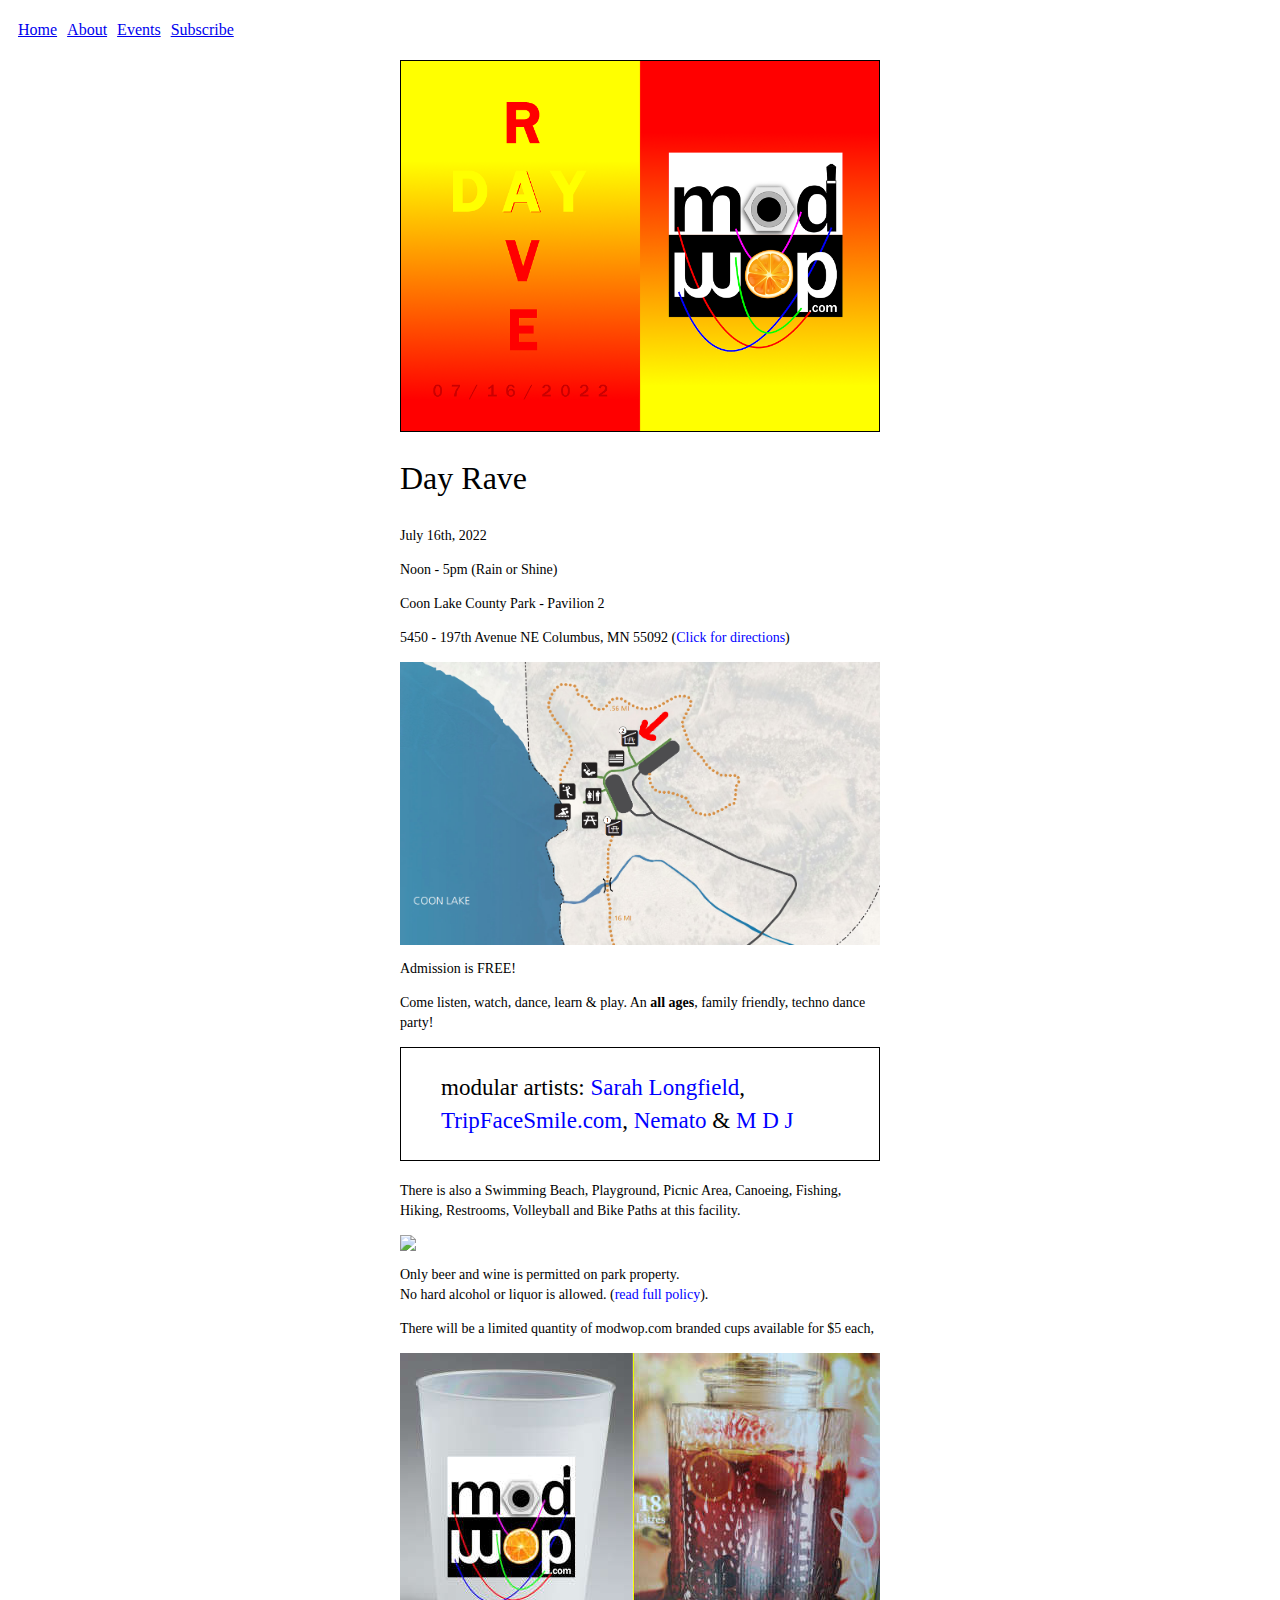
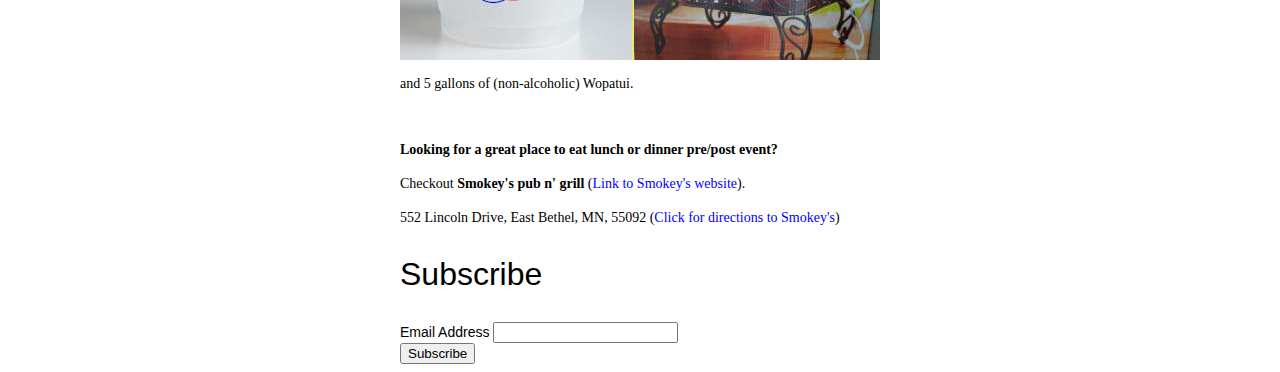
==== 20220716-day-rave/index.html @ f60d0f2a "Update index.html" ====
<!doctype html>
<html class="no-js" lang="">
<!-- #learntocode -->
<head>
  <meta charset="utf-8">
  <title>Modular Wopatui - Day Rave - 2022/07/16</title>
  <meta name="description" content="modwop.com">
  <meta name="viewport" content="width=device-width, initial-scale=1">
  <meta name="robots" content="noindex,nofollow" />

  <meta property="og:title" content="modwop Day Rave 07/16/2022 noon-5pm All ages">
  <meta property="og:type" content="website">
  <meta property="og:url" content="https://link.modwop.com/20220716-day-rave/og-url">
  <meta property="og:image" content="https://modwop.com/20220716-day-rave/modwop%20day%20rave%20July%202022-full-v2.pngg">

  <link rel="icon" href="../favicon.ico" sizes="any">
  <link rel="apple-touch-icon" href="../modwop-logo-v1.png">
  <link property="stylesheet" rel='stylesheet' href='../main.css?v=1' type='text/css' media='all' />
</head>

<body>
  <ol id="main-nav">
    <li><a href="https://link.modwop.com/nav/home">Home</a></li>
    <li><a href="https://link.modwop.com/nav/about">About</a></li>
    <li><a href="https://link.modwop.com/nav/events">Events</a></li>
    <li><a href="#mc_embed_signup">Subscribe</a></li>
  </ol>
  <div class="page">
    <div class="event">
      <img src="modwop day rave July 2022-full-v2.png" alt="Day Rave" />
    </div>
    <h1>Day Rave</h1>
    <p>July 16th, 2022</p>
    <p>Noon - 5pm (Rain or Shine)</p>
    <p>Coon Lake County Park - Pavilion 2</p>
    <p>5450 - 197th Avenue NE Columbus, MN 55092 (<a href="https://link.modwop.com/20220716-day-rave/coon-lake-county-park-address" target="_blank">Click for directions</a>)</p>
    <p><img src="coon-lake-pavilion-2.PNG" /></p>
    <p>Admission is FREE!</p>
    <p>Come listen, watch, dance, learn & play. An <strong>all ages</strong>, family friendly, techno dance party!</p>
    <div class="event">
      <blockquote>modular artists: <a href="https://link.modwop.com/20220716-day-rave/sarah-longfield" target="_blank">Sarah Longfield</a>, <a href="https://link.modwop.com/20220716-day-rave/tripfacesmiledotcom" target="_blank">TripFaceSmile.com</a>, <a href="https://link.modwop.com/20220716-day-rave/nemato" target="_blank">Nemato</a> & <a href="https://link.modwop.com/20220716-day-rave/mdj" target="_blank" title="Some guy who changes his name every show">M&nbsp;D&nbsp;J</a></blockquote>
    </div>
    <p>There is also a Swimming Beach, Playground, Picnic Area, Canoeing, Fishing, Hiking, Restrooms, Volleyball and Bike Paths at this facility.</p>
    <p><img src="coon-lake-park-photos.PNG" /></p>
    <p>Only beer and wine is permitted on park property. 
      <br />No hard alcohol or liquor is allowed. (<a href="https://link.modwop.com/20220716-day-rave/anoke-county-alcohol-agreement" target="_blank">read full policy</a>).</p>
    <p>There will be a limited quantity of modwop.com branded cups available for $5 each,</p>
    <p><img src="cups-proof.jpg" height="307" width="480" title="modwop.com cups" /></p>
    <p stlye="text-align:right">and 5 gallons of (non-alcoholic) Wopatui.</p><br />
    <p><b>Looking for a great place to eat lunch or dinner pre/post event?</a></p>
    <p>Checkout <b>Smokey's pub n' grill</b> (<a href="https://link.modwop.com/20220716-day-rave/smokeyspubngrill" target="_blank">Link to Smokey's website</a>).</p>
    <p>552 Lincoln Drive, East Bethel, MN, 55092 (<a href="https://www.google.com/maps/dir//Smokey's+Pub+N'+Grill,+552+Lincoln+Dr,+East+Bethel,+MN+55092" target="_blank">Click for directions to Smokey's</a>)</p>
    <!-- Begin Mailchimp Signup Form -->
    <link href="//cdn-images.mailchimp.com/embedcode/classic-10_7_dtp.css" rel="stylesheet" type="text/css">
    <style type="text/css">
      #mc_embed_signup{background:#fff; clear:left; font:14px  "Franklin Gothic",sans-serif; }
      /* Add your own Mailchimp form style overrides in your site stylesheet or in this style block.
         We recommend moving this block and the preceding CSS link to the HEAD of your HTML file. */
    </style>
    <div id="mc_embed_signup">
    <form action="https://modwop.us13.list-manage.com/subscribe/post?u=a9a49cb78e328c6da16e3b916&amp;id=d9dbf2bd45" method="post" id="mc-embedded-subscribe-form" name="mc-embedded-subscribe-form" class="validate" target="_blank" novalidate>
        <div id="mc_embed_signup_scroll">
      <h1>Subscribe</h1>
    <div class="indicates-required"><span class="asterisk">*</span> indicates required</div>
    <div class="mc-field-group">
      <label for="mce-EMAIL">Email Address  <span class="asterisk">*</span>
    </label>
      <input type="email" value="" name="EMAIL" class="required email" id="mce-EMAIL">
    </div>
      <div id="mce-responses" class="clear foot">
        <div class="response" id="mce-error-response" style="display:none"></div>
        <div class="response" id="mce-success-response" style="display:none"></div>
      </div>    <!-- real people should not fill this in and expect good things - do not remove this or risk form bot signups-->
        <div style="position: absolute; left: -5000px;" aria-hidden="true"><input type="text" name="b_a9a49cb78e328c6da16e3b916_d9dbf2bd45" tabindex="-1" value=""></div>
            <div class="optionalParent">
                <div class="clear foot">
                    <input type="submit" value="Subscribe" name="subscribe" id="mc-embedded-subscribe" class="button">
                    <p class="brandingLogo"><a href="http://eepurl.com/h1w9kD" title="Mailchimp - email marketing made easy and fun"><img src="https://eep.io/mc-cdn-images/template_images/branding_logo_text_dark_dtp.svg"></a></p>
                </div>
            </div>
        </div>
    </form>
    </div>
    <script type='text/javascript' src='//s3.amazonaws.com/downloads.mailchimp.com/js/mc-validate.js'></script><script type='text/javascript'>(function($) {window.fnames = new Array(); window.ftypes = new Array();fnames[0]='EMAIL';ftypes[0]='email';fnames[1]='FNAME';ftypes[1]='text';fnames[2]='LNAME';ftypes[2]='text';fnames[3]='ADDRESS';ftypes[3]='address';fnames[4]='PHONE';ftypes[4]='phone';fnames[5]='BIRTHDAY';ftypes[5]='birthday';}(jQuery));var $mcj = jQuery.noConflict(true);</script>
    <!--End mc_embed_signup-->
  </div>
</body>

</html>
---- main.css ----
body{ font-family: "Franklin Gothic"; font-style: normal; font-variant: normal; }
h1 { font-size: 32px; font-weight: 400; line-height: 51px; } 
h3 { font-size: 23px; font-weight: 500; line-height: 33px; } 
h3 { font-size: 14px; font-weight: 700; line-height: 15px; } 
p { font-size: 14px; font-weight: 400; line-height: 20px; } 
blockquote { font-size: 23px; font-weight: 500; line-height: 33px; } 
pre { font-size: 13px; font-weight: 400; line-height: 18px; }
/*
body{
 background: white url("modular-system.jpg") repeat-y scroll center top;
}*/
.page{
  margin: 0 auto;
  max-width: 480px;
  width: 100%;
}
.index-page{
  max-width: 560px;
}
.page a{
  color: blue;
  text-decoration: none;
}
#main-nav{
  display: block;
  padding: 5px;
  list-style: none;
  overflow: hidden;
}
#main-nav li{
  padding: 0 5px;
  display: block;
  float: left;
}
.open-event{
  display: block;
  text-align: center;
  width: 100%;
  height: 32px;
  line-height: 32px;
}
.page a:hover{
  text-decoration: underline;
}
.event{
  display: block;
  margin-bottom: 20px;
  color: black;
  border: 1px solid black;
  background-color: rgba(255,255,255,0.7);
}
.page img{
  display: block;
  width: 100%;
  height: auto;
}
.page img.logo{
  width: 50%;
  margin-left: 25%;
}
.index-page{
  position: relative;
}
.index-page iframe{
  max-width: 100%;
}
.index-page img.logo{
  width: 100%; 
  margin-left: 0;
  position: relative;
  z-index: 1;
}
.page a.home-link,
.page a.enter-link{
  text-decoration: underline;
  color: blue;
  text-align: center;
  display: block;
  width: 100%;
  height: 50px;
  line-height: 50px;
}
#mc_embed_signup{
  width: 100% !important;  
}
#mc_embed_signup form{
 padding: 0 !important; 
}
#mc_embed_signup .brandingLogo,
#mc_embed_signup .indicates-required,
#mc_embed_signup .asterisk{
 display: none !important; 
}
#mc_embed_signup .mc-field-group label{
 margim-bottom: 10px !important; 
}
#mc_embed_signup .mc-field-group{
 width: 100% !important; 
}
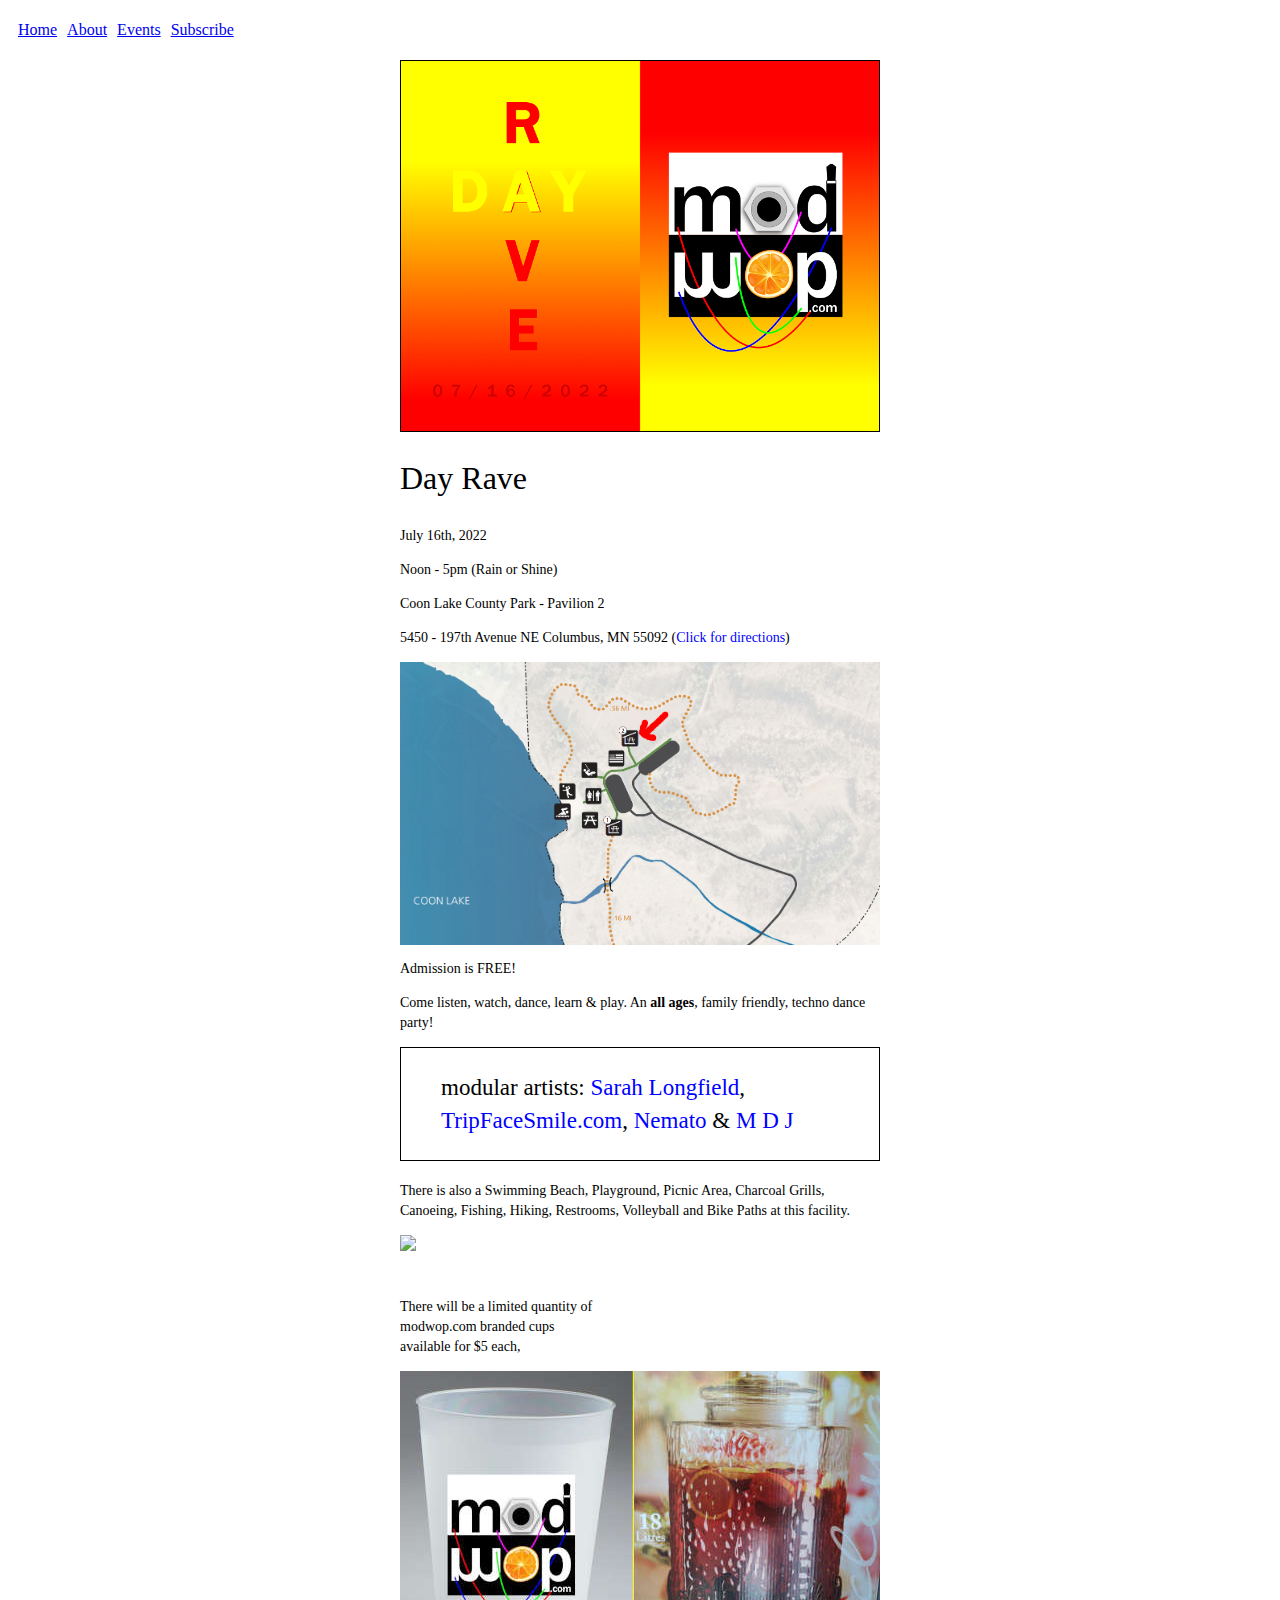
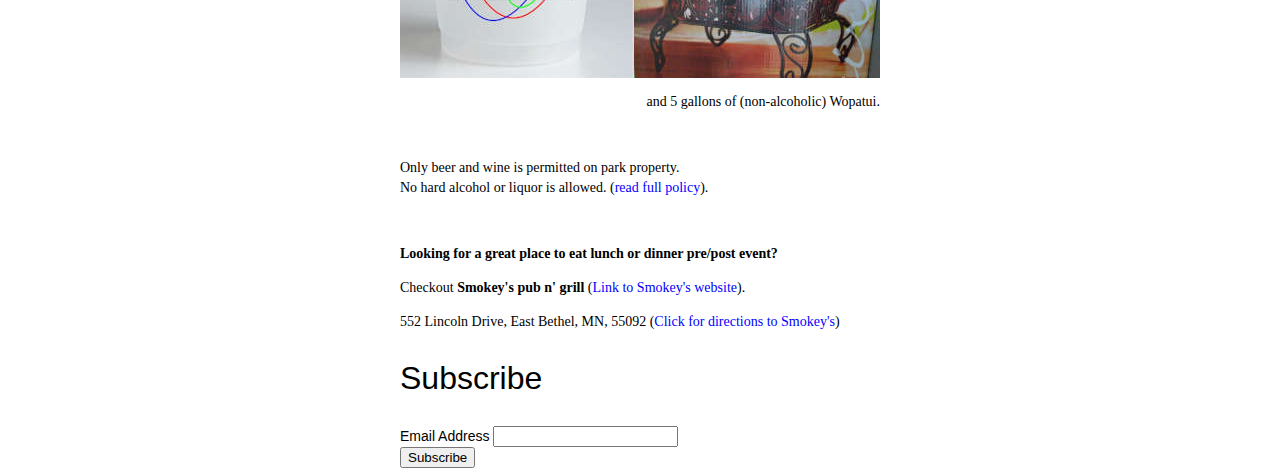
==== commit b1ef2302: "Update index.html" ====
--- a/20220716-day-rave/index.html
+++ b/20220716-day-rave/index.html
@@ -40,13 +40,13 @@
     <div class="event">
       <blockquote>modular artists: <a href="https://link.modwop.com/20220716-day-rave/sarah-longfield" target="_blank">Sarah Longfield</a>, <a href="https://link.modwop.com/20220716-day-rave/tripfacesmiledotcom" target="_blank">TripFaceSmile.com</a>, <a href="https://link.modwop.com/20220716-day-rave/nemato" target="_blank">Nemato</a> & <a href="https://link.modwop.com/20220716-day-rave/mdj" target="_blank" title="Some guy who changes his name every show">M&nbsp;D&nbsp;J</a></blockquote>
     </div>
-    <p>There is also a Swimming Beach, Playground, Picnic Area, Canoeing, Fishing, Hiking, Restrooms, Volleyball and Bike Paths at this facility.</p>
-    <p><img src="coon-lake-park-photos.PNG" /></p>
+    <p>There is also a Swimming Beach, Playground, Picnic Area, Charcoal Grills, Canoeing, Fishing, Hiking, Restrooms, Volleyball and Bike Paths at this facility.</p>
+    <p><img src="coon-lake-park-photos.PNG" /></p><br />
+    <p>There will be a limited quantity of<br />modwop.com branded cups<br />available for $5 each,</p>
+    <p><img src="cups-proof.jpg" height="307" width="480" title="modwop.com cups" /></p>
+    <p style="text-align:right">and 5 gallons of (non-alcoholic) Wopatui.</p><br />
     <p>Only beer and wine is permitted on park property. 
-      <br />No hard alcohol or liquor is allowed. (<a href="https://link.modwop.com/20220716-day-rave/anoke-county-alcohol-agreement" target="_blank">read full policy</a>).</p>
-    <p>There will be a limited quantity of modwop.com branded cups available for $5 each,</p>
-    <p><img src="cups-proof.jpg" height="307" width="480" title="modwop.com cups" /></p>
-    <p stlye="text-align:right">and 5 gallons of (non-alcoholic) Wopatui.</p><br />
+      <br />No hard alcohol or liquor is allowed. (<a href="https://link.modwop.com/20220716-day-rave/anoke-county-alcohol-agreement" target="_blank">read full policy</a>).</p><br />
     <p><b>Looking for a great place to eat lunch or dinner pre/post event?</a></p>
     <p>Checkout <b>Smokey's pub n' grill</b> (<a href="https://link.modwop.com/20220716-day-rave/smokeyspubngrill" target="_blank">Link to Smokey's website</a>).</p>
     <p>552 Lincoln Drive, East Bethel, MN, 55092 (<a href="https://www.google.com/maps/dir//Smokey's+Pub+N'+Grill,+552+Lincoln+Dr,+East+Bethel,+MN+55092" target="_blank">Click for directions to Smokey's</a>)</p>
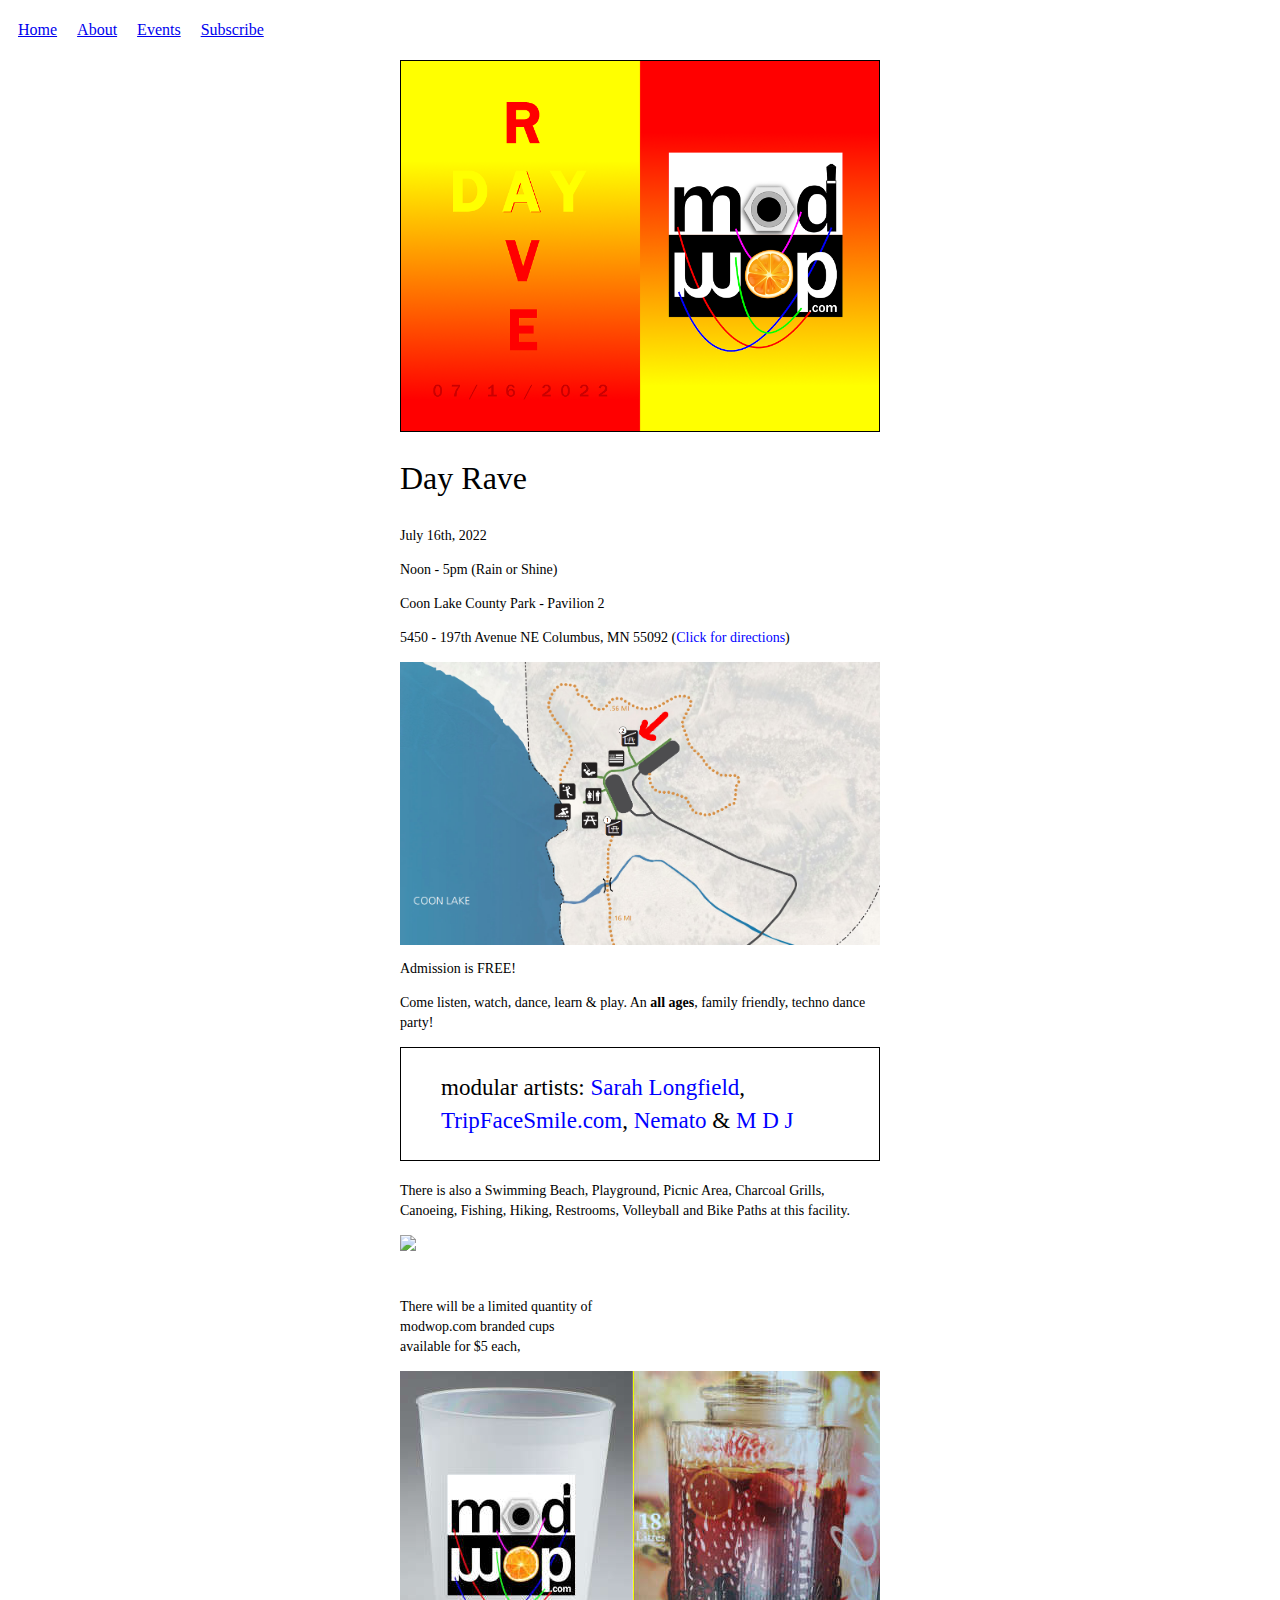
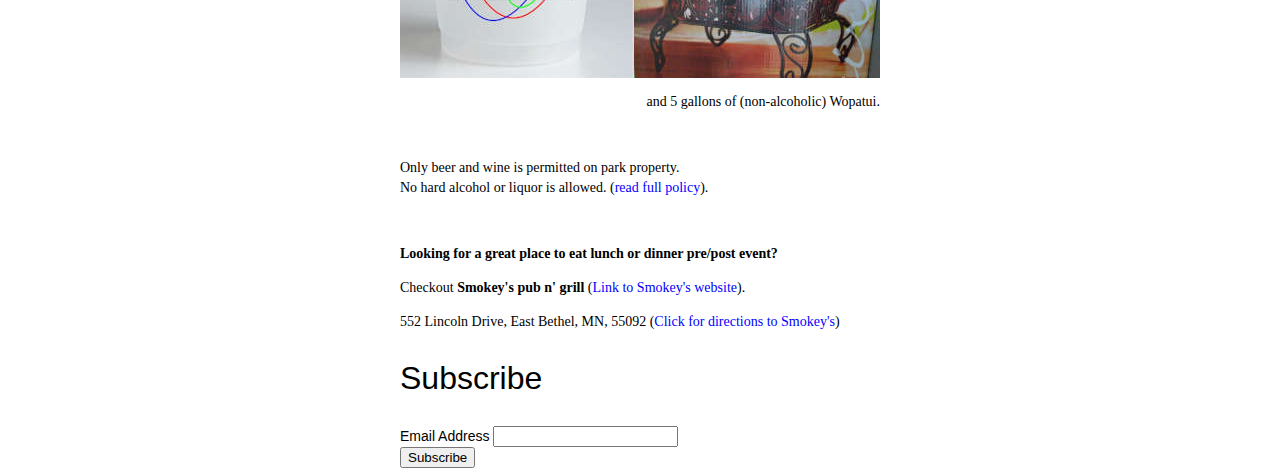
==== commit d68a7e4c: "Update index.html" ====
--- a/20220716-day-rave/index.html
+++ b/20220716-day-rave/index.html
@@ -8,10 +8,10 @@
   <meta name="viewport" content="width=device-width, initial-scale=1">
   <meta name="robots" content="noindex,nofollow" />
 
-  <meta property="og:title" content="modwop Day Rave 07/16/2022 noon-5pm All ages">
+  <meta property="og:title" content="modwop.com - Day Rave - All ages - 07/16/2022 noon-5pm">
   <meta property="og:type" content="website">
   <meta property="og:url" content="https://link.modwop.com/20220716-day-rave/og-url">
-  <meta property="og:image" content="https://modwop.com/20220716-day-rave/modwop%20day%20rave%20July%202022-full-v2.pngg">
+  <meta property="og:image" content="https://modwop.com/20220716-day-rave/modwop%20day%20rave%20July%202022-full-v2.png">
 
   <link rel="icon" href="../favicon.ico" sizes="any">
   <link rel="apple-touch-icon" href="../modwop-logo-v1.png">
--- a/main.css
+++ b/main.css
@@ -27,10 +27,15 @@
   list-style: none;
   overflow: hidden;
 }
+#main-nav .title,
 #main-nav li{
-  padding: 0 5px;
+  padding: 0 15px 0 5px;
   display: block;
   float: left;
+}
+.page img.half-size{
+  width: 50%;
+  margin: 0 auto;
 }
 .open-event{
   display: block;
@@ -61,7 +66,7 @@
 .index-page{
   position: relative;
 }
-.index-page iframe{
+.vid-iframe iframe{
   max-width: 100%;
 }
 .index-page img.logo{
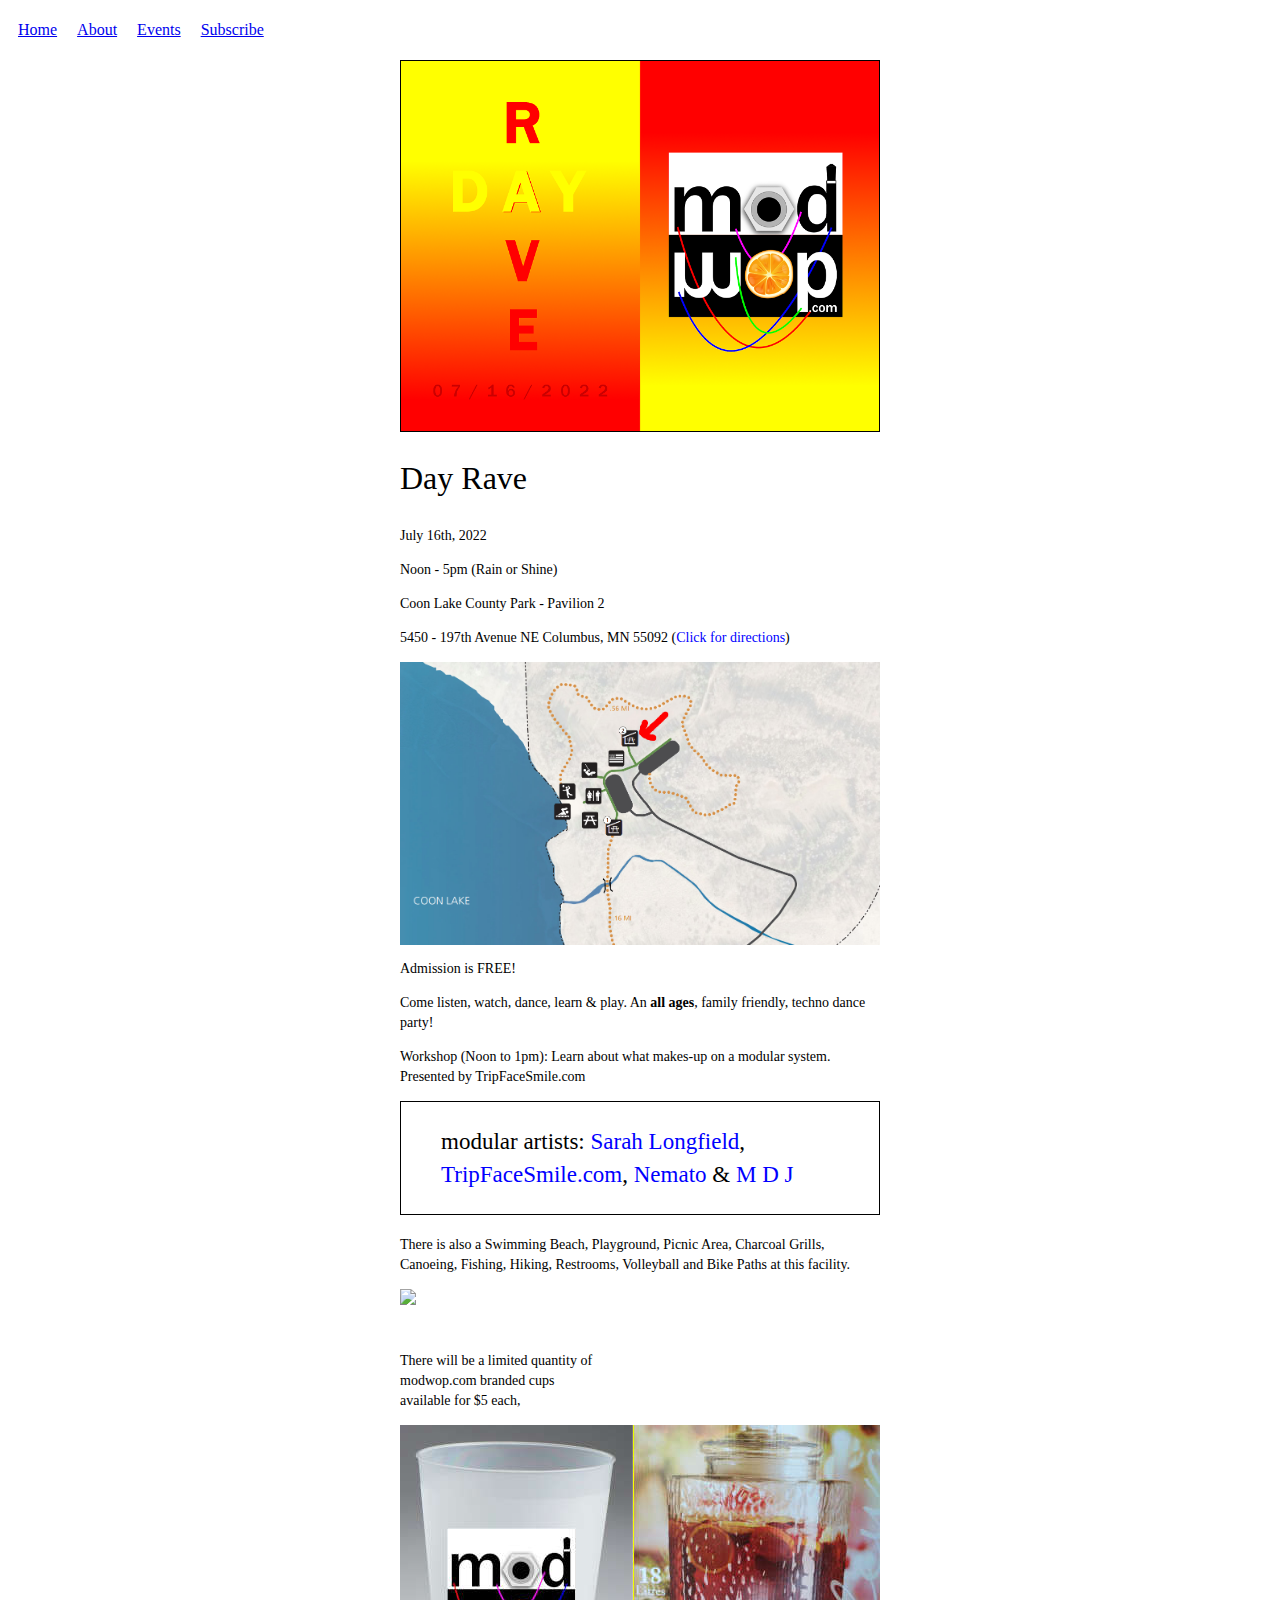
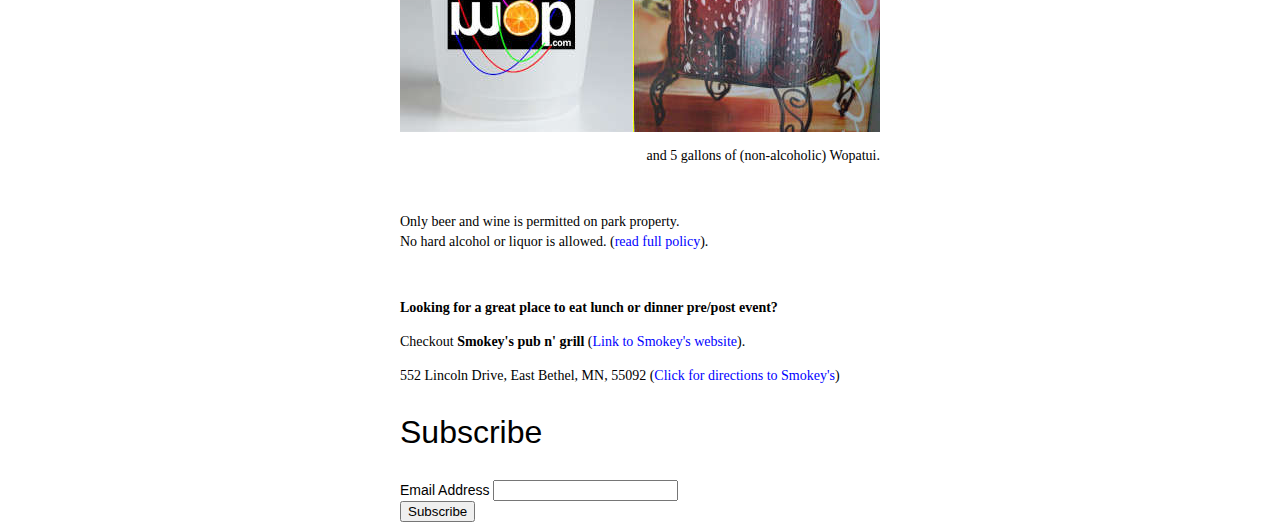
==== commit a068380f: "Update index.html" ====
--- a/20220716-day-rave/index.html
+++ b/20220716-day-rave/index.html
@@ -37,6 +37,7 @@
     <p><img src="coon-lake-pavilion-2.PNG" /></p>
     <p>Admission is FREE!</p>
     <p>Come listen, watch, dance, learn & play. An <strong>all ages</strong>, family friendly, techno dance party!</p>
+    <p>Workshop (Noon to 1pm): Learn about what makes-up on a modular system. Presented by TripFaceSmile.com</p>
     <div class="event">
       <blockquote>modular artists: <a href="https://link.modwop.com/20220716-day-rave/sarah-longfield" target="_blank">Sarah Longfield</a>, <a href="https://link.modwop.com/20220716-day-rave/tripfacesmiledotcom" target="_blank">TripFaceSmile.com</a>, <a href="https://link.modwop.com/20220716-day-rave/nemato" target="_blank">Nemato</a> & <a href="https://link.modwop.com/20220716-day-rave/mdj" target="_blank" title="Some guy who changes his name every show">M&nbsp;D&nbsp;J</a></blockquote>
     </div>
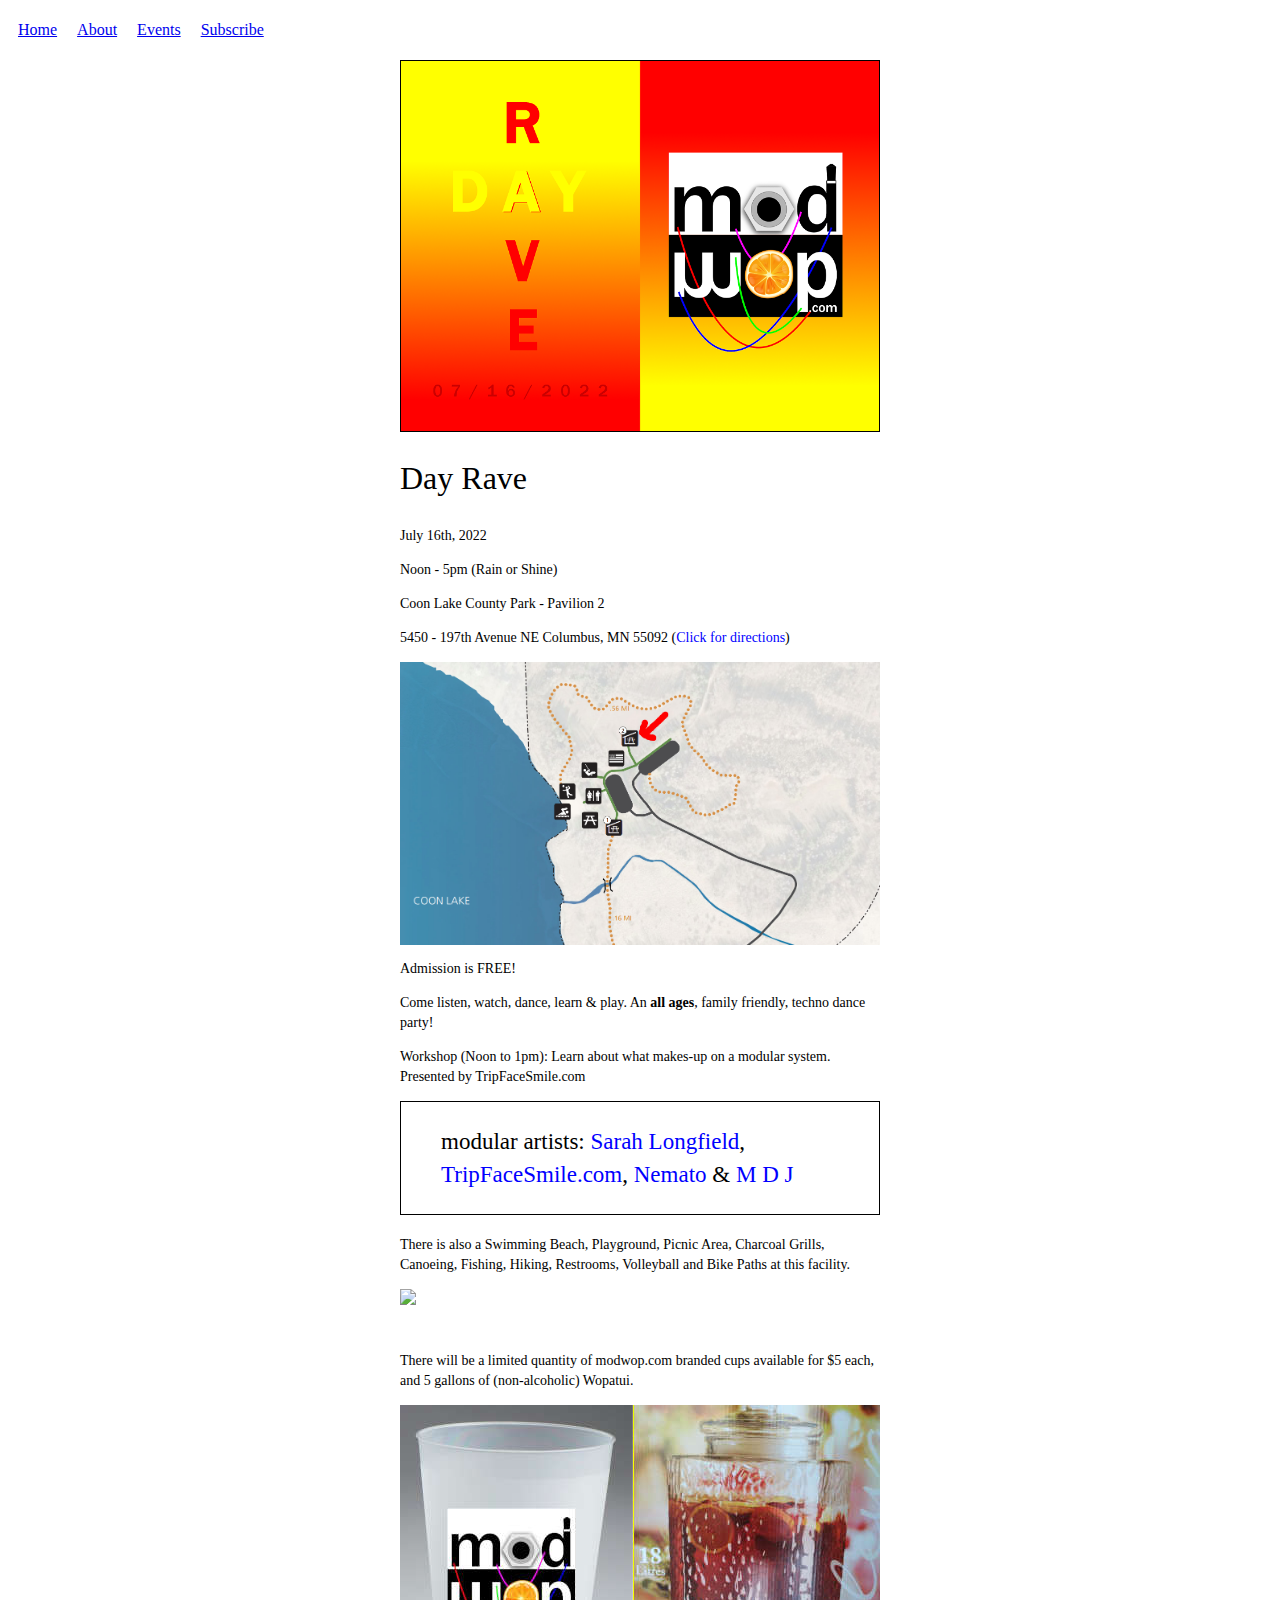
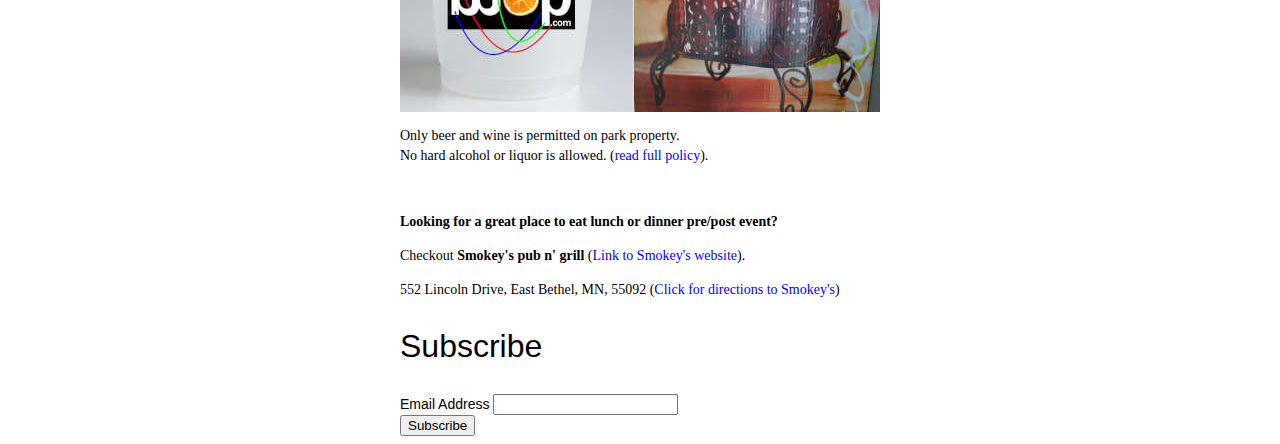
==== commit 9a9d1f3c: "Update index.html" ====
--- a/20220716-day-rave/index.html
+++ b/20220716-day-rave/index.html
@@ -43,9 +43,8 @@
     </div>
     <p>There is also a Swimming Beach, Playground, Picnic Area, Charcoal Grills, Canoeing, Fishing, Hiking, Restrooms, Volleyball and Bike Paths at this facility.</p>
     <p><img src="coon-lake-park-photos.PNG" /></p><br />
-    <p>There will be a limited quantity of<br />modwop.com branded cups<br />available for $5 each,</p>
+    <p>There will be a limited quantity of modwop.com branded cups available for $5 each, and 5 gallons of (non-alcoholic) Wopatui.</p>
     <p><img src="cups-proof.jpg" height="307" width="480" title="modwop.com cups" /></p>
-    <p style="text-align:right">and 5 gallons of (non-alcoholic) Wopatui.</p><br />
     <p>Only beer and wine is permitted on park property. 
       <br />No hard alcohol or liquor is allowed. (<a href="https://link.modwop.com/20220716-day-rave/anoke-county-alcohol-agreement" target="_blank">read full policy</a>).</p><br />
     <p><b>Looking for a great place to eat lunch or dinner pre/post event?</a></p>
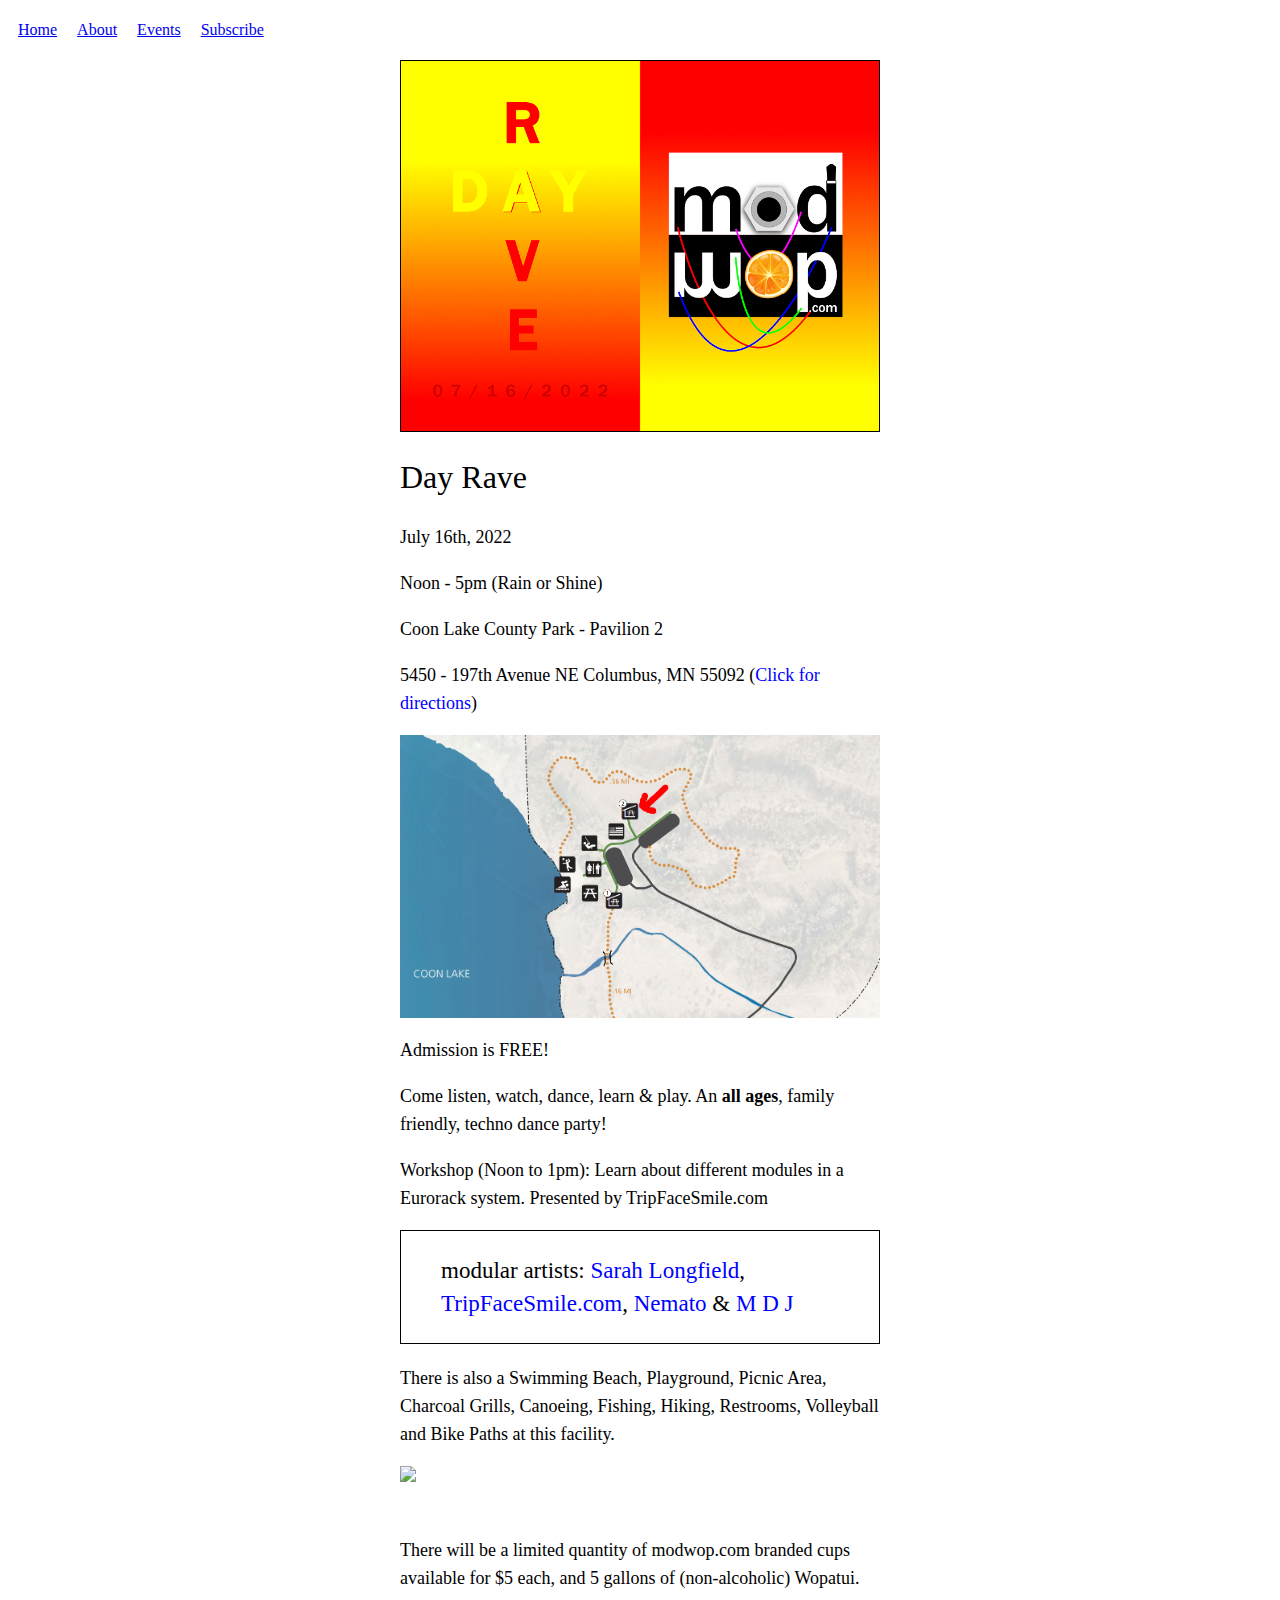
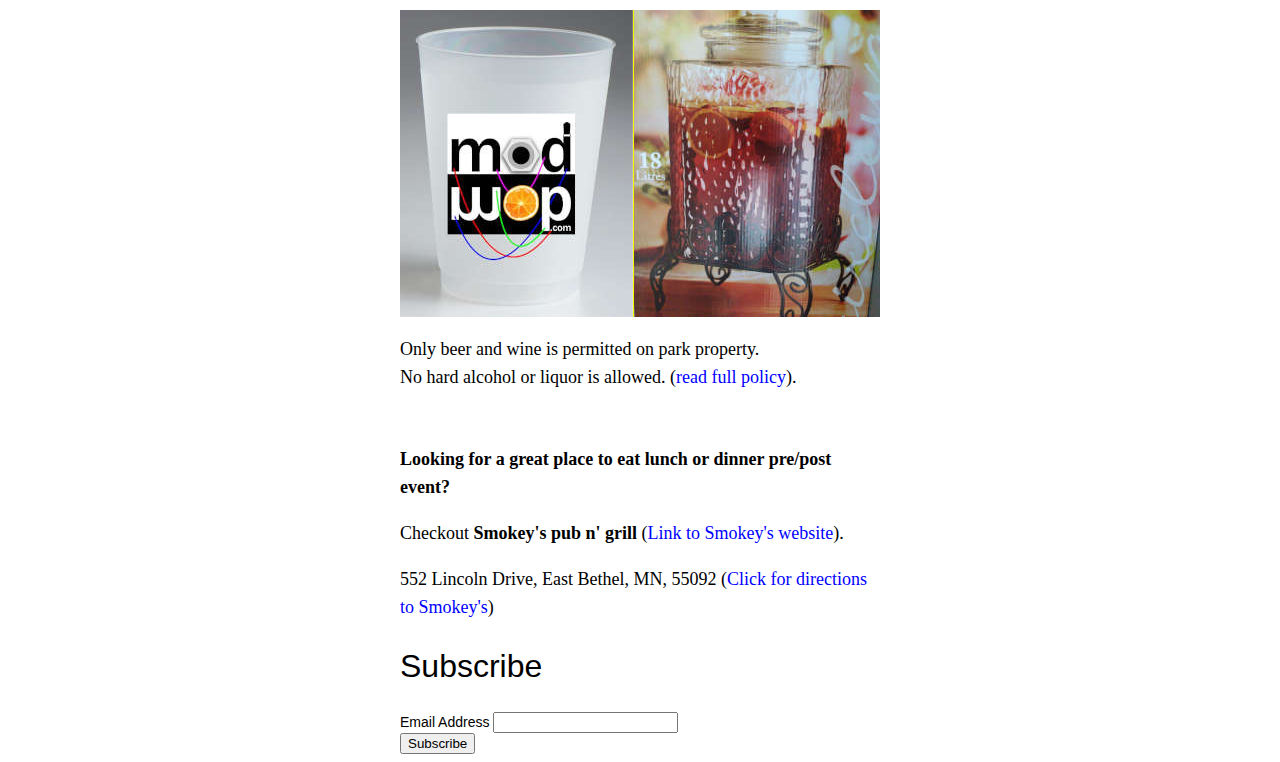
==== commit 75a83826: "Update index.html" ====
--- a/20220716-day-rave/index.html
+++ b/20220716-day-rave/index.html
@@ -37,7 +37,7 @@
     <p><img src="coon-lake-pavilion-2.PNG" /></p>
     <p>Admission is FREE!</p>
     <p>Come listen, watch, dance, learn & play. An <strong>all ages</strong>, family friendly, techno dance party!</p>
-    <p>Workshop (Noon to 1pm): Learn about what makes-up on a modular system. Presented by TripFaceSmile.com</p>
+    <p>Workshop (Noon to 1pm): Learn about different modules in a Eurorack system. Presented by TripFaceSmile.com</p>
     <div class="event">
       <blockquote>modular artists: <a href="https://link.modwop.com/20220716-day-rave/sarah-longfield" target="_blank">Sarah Longfield</a>, <a href="https://link.modwop.com/20220716-day-rave/tripfacesmiledotcom" target="_blank">TripFaceSmile.com</a>, <a href="https://link.modwop.com/20220716-day-rave/nemato" target="_blank">Nemato</a> & <a href="https://link.modwop.com/20220716-day-rave/mdj" target="_blank" title="Some guy who changes his name every show">M&nbsp;D&nbsp;J</a></blockquote>
     </div>
--- a/main.css
+++ b/main.css
@@ -1,14 +1,10 @@
 body{ font-family: "Franklin Gothic"; font-style: normal; font-variant: normal; }
-h1 { font-size: 32px; font-weight: 400; line-height: 51px; } 
-h3 { font-size: 23px; font-weight: 500; line-height: 33px; } 
-h3 { font-size: 14px; font-weight: 700; line-height: 15px; } 
-p { font-size: 14px; font-weight: 400; line-height: 20px; } 
+h1 { font-size: 32px; font-weight: 400; line-height: 48px; } 
+h2 { font-size: 23px; font-weight: 500; line-height: 33px; } 
+h3 { font-size: 18px; font-weight: 700; line-height: 28px; } 
+p { font-size: 18px; font-weight: 400; line-height: 28px; } 
 blockquote { font-size: 23px; font-weight: 500; line-height: 33px; } 
 pre { font-size: 13px; font-weight: 400; line-height: 18px; }
-/*
-body{
- background: white url("modular-system.jpg") repeat-y scroll center top;
-}*/
 .page{
   margin: 0 auto;
   max-width: 480px;
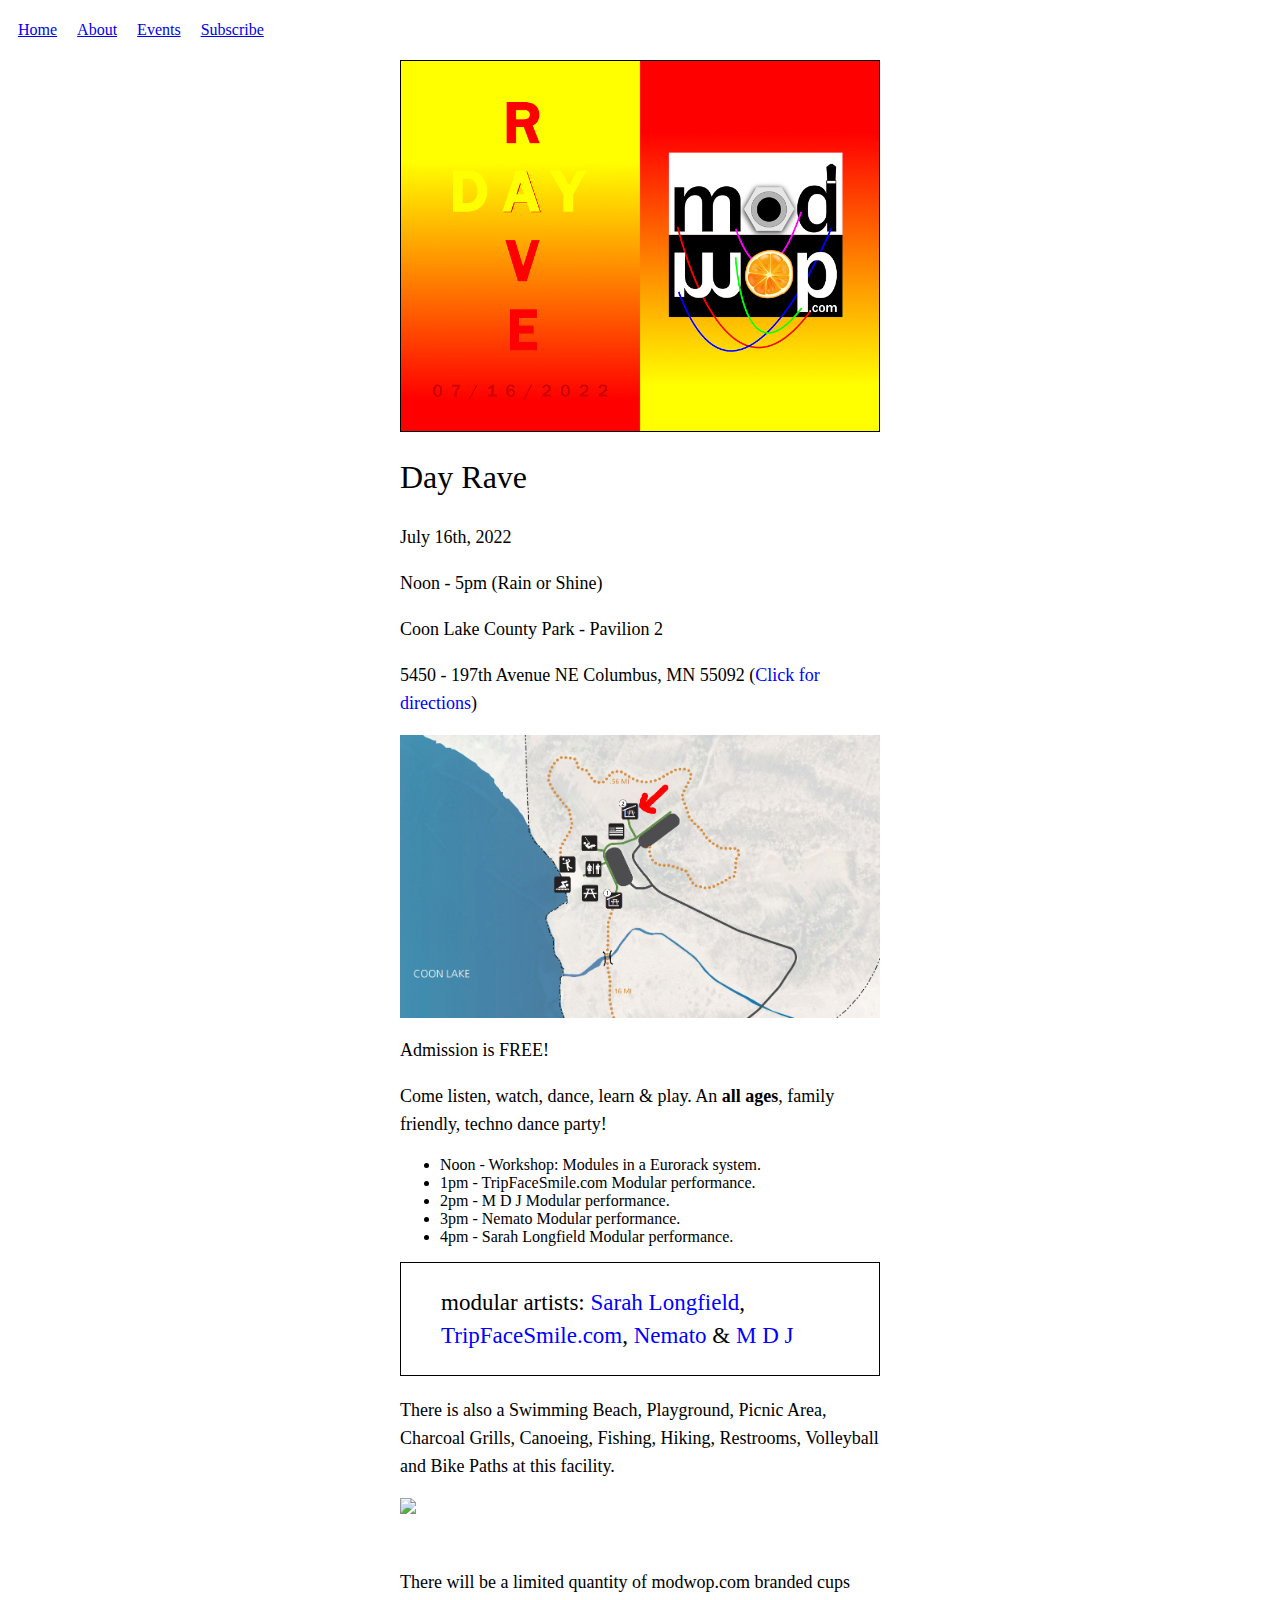
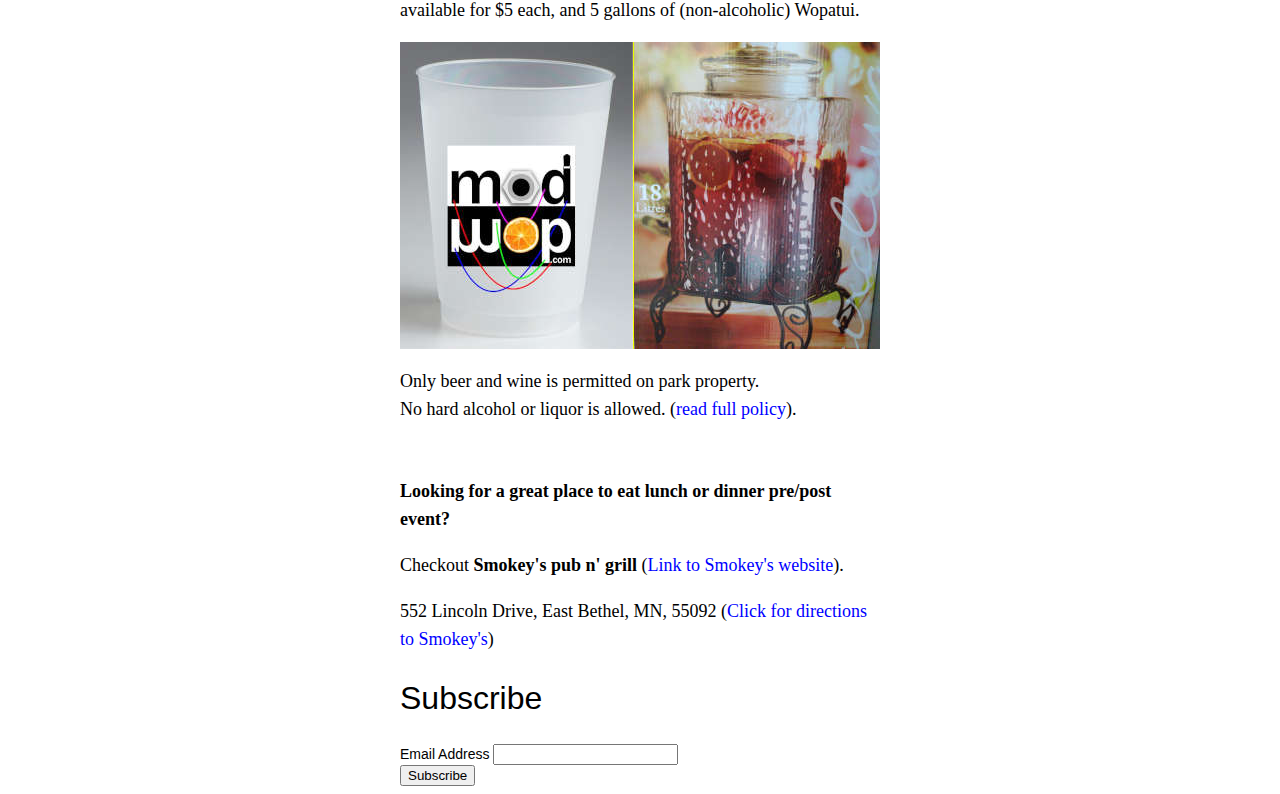
==== commit 12040256: "Update index.html" ====
--- a/20220716-day-rave/index.html
+++ b/20220716-day-rave/index.html
@@ -37,7 +37,13 @@
     <p><img src="coon-lake-pavilion-2.PNG" /></p>
     <p>Admission is FREE!</p>
     <p>Come listen, watch, dance, learn & play. An <strong>all ages</strong>, family friendly, techno dance party!</p>
-    <p>Workshop (Noon to 1pm): Learn about different modules in a Eurorack system. Presented by TripFaceSmile.com</p>
+    <ul>
+      <li>Noon - Workshop: Modules in a Eurorack system.</li>
+      <li>1pm - TripFaceSmile.com Modular performance.</li>
+      <li>2pm - M D J Modular performance.</li>
+      <li>3pm - Nemato Modular performance.</li>
+      <li>4pm - Sarah Longfield Modular performance.</li>
+    </ul>
     <div class="event">
       <blockquote>modular artists: <a href="https://link.modwop.com/20220716-day-rave/sarah-longfield" target="_blank">Sarah Longfield</a>, <a href="https://link.modwop.com/20220716-day-rave/tripfacesmiledotcom" target="_blank">TripFaceSmile.com</a>, <a href="https://link.modwop.com/20220716-day-rave/nemato" target="_blank">Nemato</a> & <a href="https://link.modwop.com/20220716-day-rave/mdj" target="_blank" title="Some guy who changes his name every show">M&nbsp;D&nbsp;J</a></blockquote>
     </div>
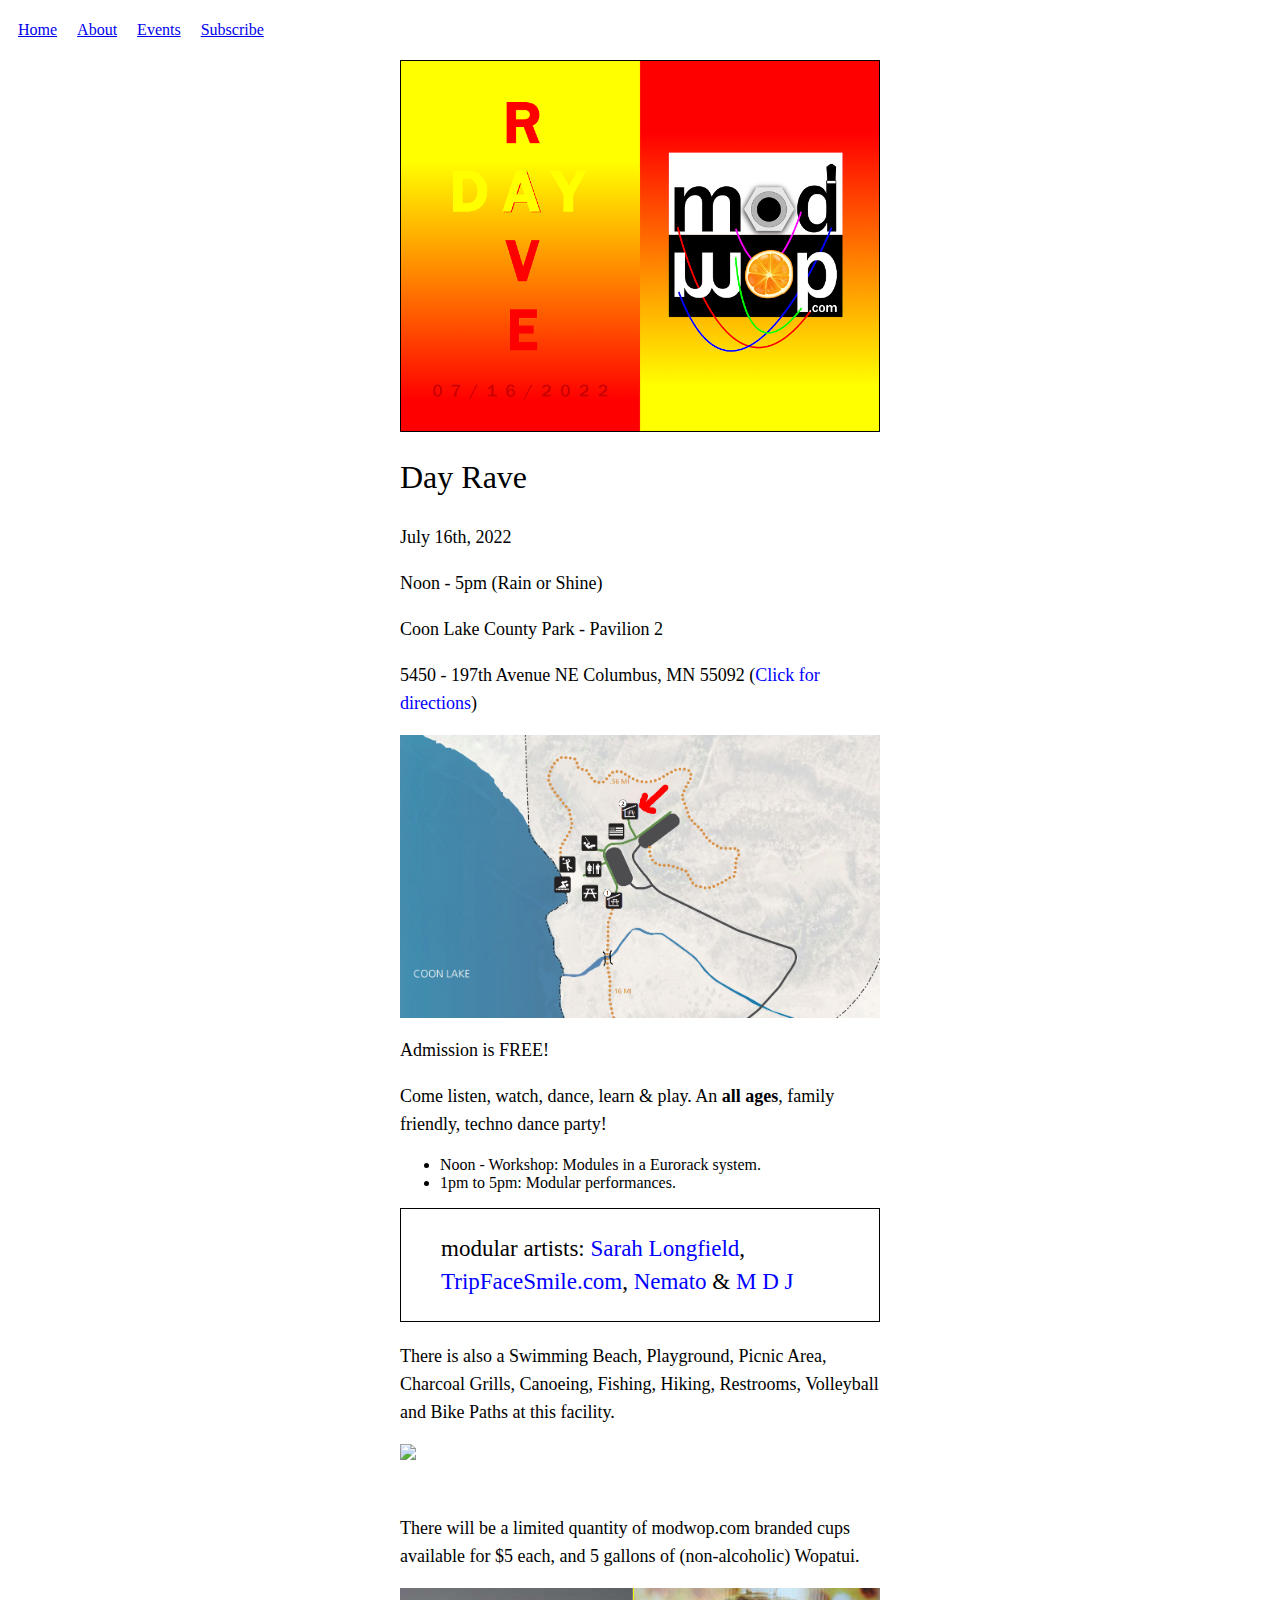
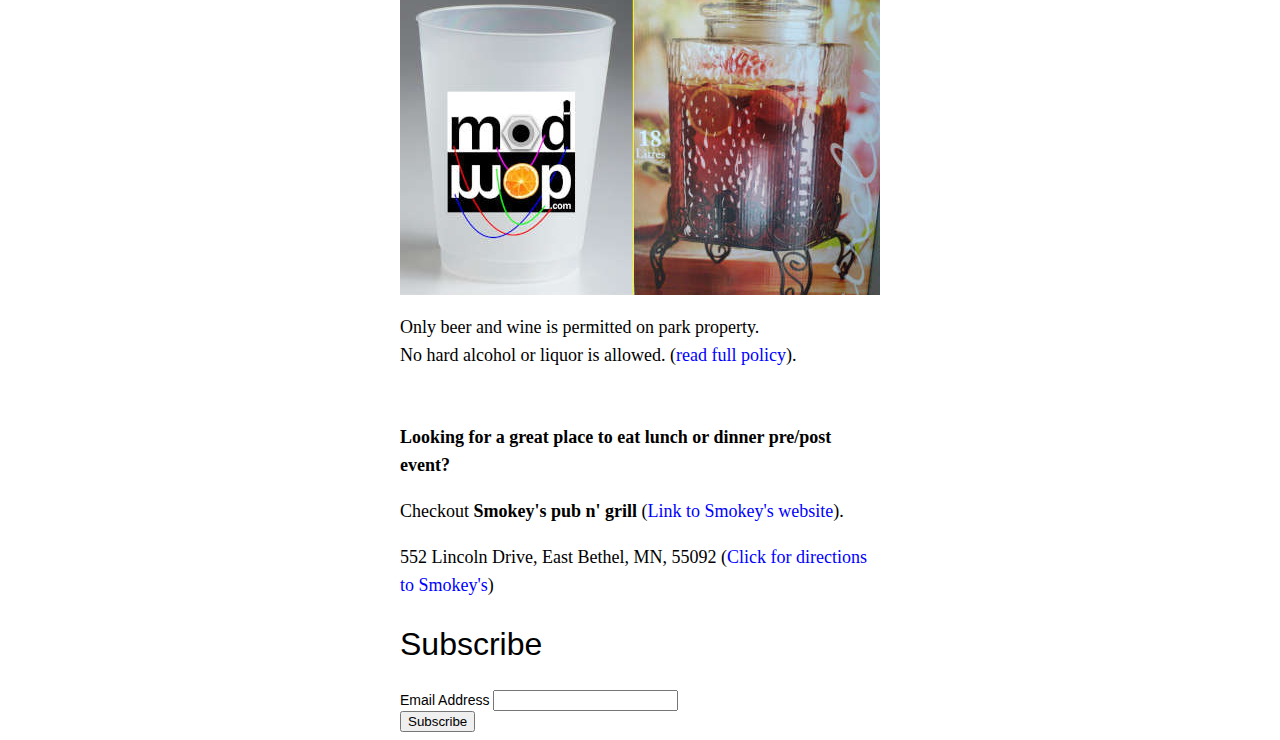
==== commit 461be883: "Update index.html" ====
--- a/20220716-day-rave/index.html
+++ b/20220716-day-rave/index.html
@@ -39,10 +39,7 @@
     <p>Come listen, watch, dance, learn & play. An <strong>all ages</strong>, family friendly, techno dance party!</p>
     <ul>
       <li>Noon - Workshop: Modules in a Eurorack system.</li>
-      <li>1pm - TripFaceSmile.com Modular performance.</li>
-      <li>2pm - M D J Modular performance.</li>
-      <li>3pm - Nemato Modular performance.</li>
-      <li>4pm - Sarah Longfield Modular performance.</li>
+      <li>1pm to 5pm: Modular performances.</li>
     </ul>
     <div class="event">
       <blockquote>modular artists: <a href="https://link.modwop.com/20220716-day-rave/sarah-longfield" target="_blank">Sarah Longfield</a>, <a href="https://link.modwop.com/20220716-day-rave/tripfacesmiledotcom" target="_blank">TripFaceSmile.com</a>, <a href="https://link.modwop.com/20220716-day-rave/nemato" target="_blank">Nemato</a> & <a href="https://link.modwop.com/20220716-day-rave/mdj" target="_blank" title="Some guy who changes his name every show">M&nbsp;D&nbsp;J</a></blockquote>
